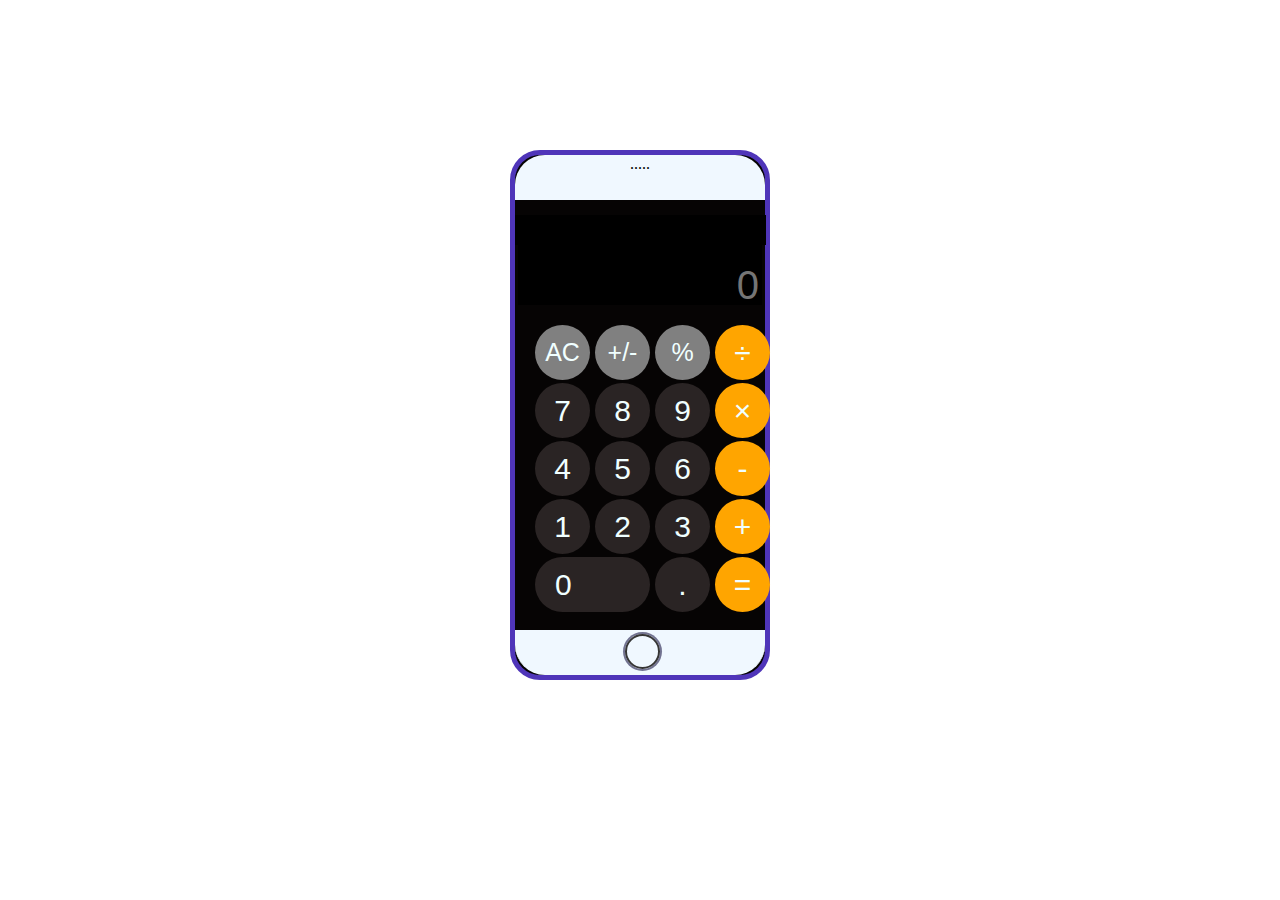
==== Calculator/index.html @ cabf8a81 "21/01/2024" ====
<!DOCTYPE html>
<html lang="en">
<head>
    <meta charset="UTF-8">
    <meta name="viewport" content="width=device-width, initial-scale=1.0">
    <title>Calculator</title>
    <link rel="stylesheet" href="styleSheet.css">
</head>
<body>
    <div class="container">
        <div class="fff">.....</div>
        <input type="text" id="just">
        <input type="text" placeholder="0" class="outputs">
        <div class="inputsArea">
            <button class="gray clear"> AC </button>
            <button class="gray neg" value=" +/-"> +/- </button>
            <button class="gray persent" value="%"> % </button>
            <button id="orange" value="÷"> ÷ </button>
            <button class="numbers" value="7"> 7 </button>
            <button class="numbers" value="8"> 8 </button>
            <button class="numbers" value="9"> 9 </button>
            <button id="orange" value="×"> × </button>
            <button class="numbers" value="4"> 4 </button>
            <button class="numbers" value="5"> 5 </button>
            <button class="numbers" value="6"> 6 </button>
            <button id="orange" value="-"> - </button>
            <button class="numbers" value="1"> 1 </button>
            <button class="numbers" value="2"> 2 </button>
            <button class="numbers" value="3"> 3 </button>
            <button id="orange" value="+"> + </button>
            <button class="zero" value="0"> 0 </button>
            <button class="dot" value="."> . </button>
            <button class="equal"> = </button>
        </div>
        <div class="last">
            <div class="circle"></div>
        </div>
    </div>
    <script src="script.js"></script>
</body>
</html>
---- Calculator/styleSheet.css ----
*{
    padding: 0;
    margin: 0;
}

.container{
    border: 5px solid rgb(79, 53, 185);
    box-sizing: border-box;
    width: 260px;
    height: 530px;
    margin: 150px auto;
    text-align: center;
    border-radius: 30px;
    background-color: rgb(6, 4, 4);
    position: relative;
}

.fff{
    border-bottom: 2px solid aliceblue;
    box-sizing: border-box;
    height: 45px;
    background-color:aliceblue;
    border-radius: 30px 30px 0 0;
}

.last{
    position: absolute;
    border-bottom: 2px solid aliceblue;
    box-sizing: border-box;
    height: 45px;
    width: 250px;
    background-color:aliceblue;
    border-radius: 0 0 30px 30px;
    bottom: 0;
    padding: 3.5px 0;
}

.circle{
    box-sizing: border-box;
    border: 2px solid rgb(53, 53, 53);
    height: 35px;
    width: 35px;
    margin: 0 110px;
    border-radius: 50%;
    align-items: center;
    box-shadow: rgb(114, 115, 145) 0px 0px 0px 2px;
}

button{
    border-radius: 50%;
    height: 55px;
    width: 55px;
    font-size: 30px;
    border: none;
    color: azure;
    background-color:  rgb(42, 36, 36);
}


.outputs{
    height: 40px;
    width: 238px;
    font-size: 40px;
    text-align: end;
    padding-inline: 3px;
    padding-top: 20px;
    border: none;
    background-color: black;
    color: azure;
}

#just{
    height: 30px;
    width: 245px;
    margin-top: 15px;
    font-size: 15px;
    text-align: right;
    padding-inline: 3px;
    border: none;
    background-color: black;
}


input[type="text"] {
  pointer-events: none;
}

.inputsArea{
    padding: 20px;
    display: grid;
    justify-content: space-around;
    justify-content: space-evenly;
    grid-template-columns:repeat(4, 60px);
    grid-row-gap: 3px;
}

.zero{
    width: 115px;
    grid-column: span 2;
    border-radius: 30px;
    text-align: left;
    padding-left: 20px;
}

#orange{
    background-color: orange;
}

.equal{
    background-color: orange;
}

.gray{
    background-color: grey;
    font-size: 25px;
}

.gray:active{
    font-size: 30px;
}

button:hover{
    box-shadow: rgb(114, 115, 145) 4px 5px 10px -5px inset;
}

button:active{
    font-size: 35px;
}
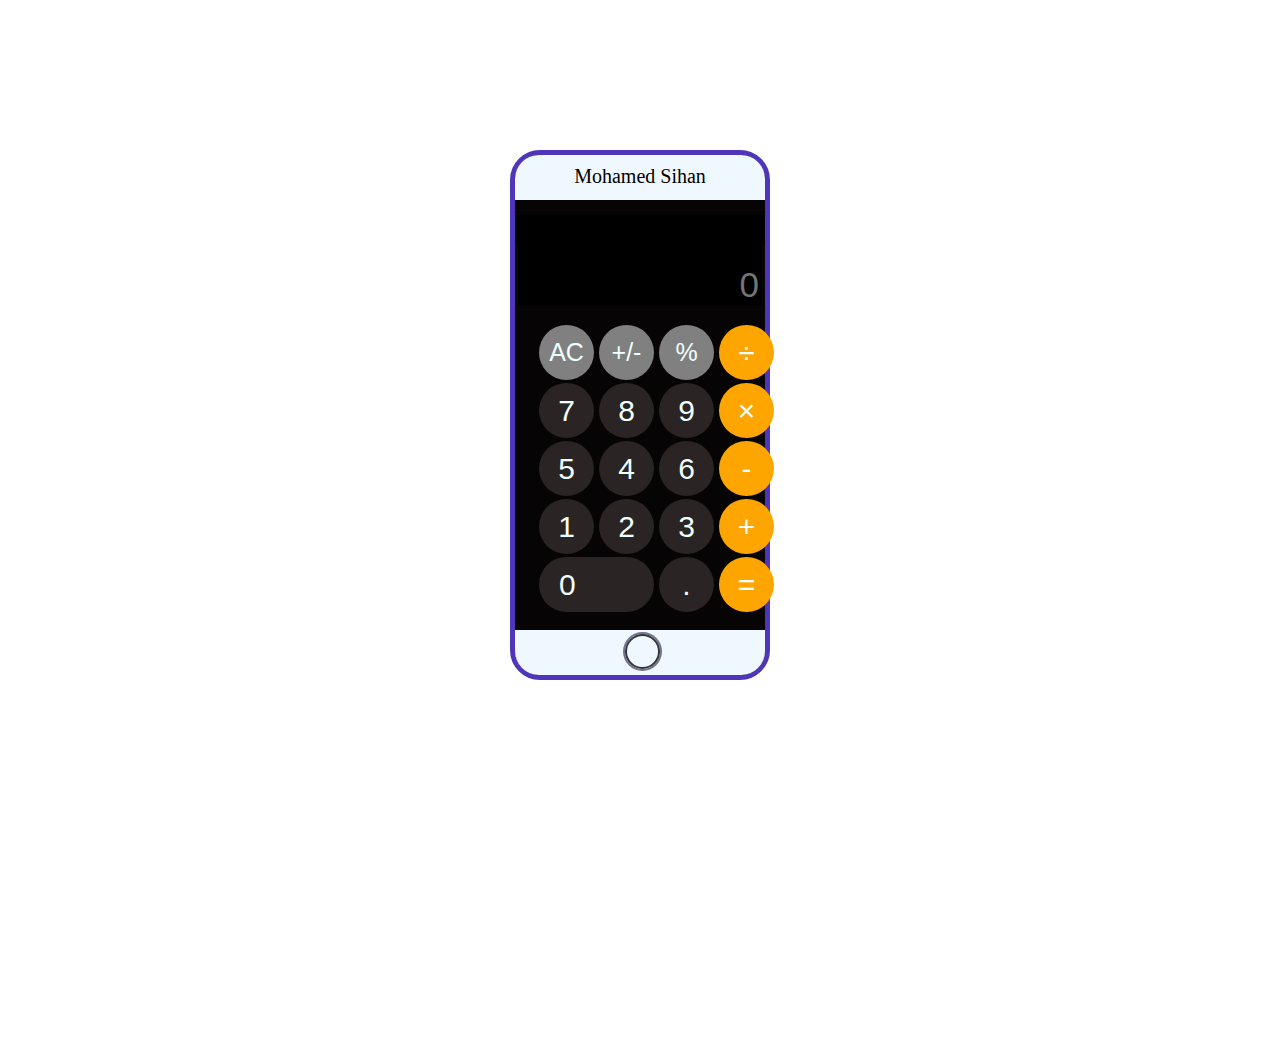
==== commit 4b5b2252: "10/02/2024" ====
--- a/Calculator/index.html
+++ b/Calculator/index.html
@@ -1,41 +1,41 @@
 <!DOCTYPE html>
 <html lang="en">
-<head>
-    <meta charset="UTF-8">
-    <meta name="viewport" content="width=device-width, initial-scale=1.0">
+  <head>
+    <meta charset="UTF-8" />
+    <meta name="viewport" content="width=device-width, initial-scale=1.0" />
     <title>Calculator</title>
-    <link rel="stylesheet" href="styleSheet.css">
-</head>
-<body>
+    <link rel="stylesheet" href="styleSheet.css" />
+  </head>
+  <body>
     <div class="container">
-        <div class="fff">.....</div>
-        <input type="text" id="just">
-        <input type="text" placeholder="0" class="outputs">
-        <div class="inputsArea">
-            <button class="gray clear"> AC </button>
-            <button class="gray neg" value=" +/-"> +/- </button>
-            <button class="gray persent" value="%"> % </button>
-            <button id="orange" value="÷"> ÷ </button>
-            <button class="numbers" value="7"> 7 </button>
-            <button class="numbers" value="8"> 8 </button>
-            <button class="numbers" value="9"> 9 </button>
-            <button id="orange" value="×"> × </button>
-            <button class="numbers" value="4"> 4 </button>
-            <button class="numbers" value="5"> 5 </button>
-            <button class="numbers" value="6"> 6 </button>
-            <button id="orange" value="-"> - </button>
-            <button class="numbers" value="1"> 1 </button>
-            <button class="numbers" value="2"> 2 </button>
-            <button class="numbers" value="3"> 3 </button>
-            <button id="orange" value="+"> + </button>
-            <button class="zero" value="0"> 0 </button>
-            <button class="dot" value="."> . </button>
-            <button class="equal"> = </button>
-        </div>
-        <div class="last">
-            <div class="circle"></div>
-        </div>
+      <div class="fff">Mohamed Sihan</div>
+      <input type="text" id="just" />
+      <input type="text" placeholder="0" id="outputs" />
+      <div class="inputsArea">
+        <button class="gray" onclick="Clear1()">AC</button>
+        <button class="gray" onclick="neg('-')">+/-</button>
+        <button class="gray" onclick="percen('%')">%</button>
+        <button id="orange" onclick="di('÷')">÷</button>
+        <button onclick="dis(7)">7</button>
+        <button onclick="dis(8)">8</button>
+        <button onclick="dis(9)">9</button>
+        <button id="orange" onclick="di('×')">×</button>
+        <button onclick="dis(5)">5</button>
+        <button onclick="dis(4)">4</button>
+        <button onclick="dis(6)">6</button>
+        <button id="orange" onclick="di('-')">-</button>
+        <button onclick="dis(1)">1</button>
+        <button onclick="dis(2)">2</button>
+        <button onclick="dis(3)">3</button>
+        <button id="orange" onclick="di('+')">+</button>
+        <button id="zero" onclick="dis(0)">0</button>
+        <button class="dot" onclick="dot('.')">.</button>
+        <button id="equal" onclick="equal()">=</button>
+      </div>
+      <div class="last">
+        <div class="circle"></div>
+      </div>
     </div>
-    <script src="script.js"></script>
-</body>
-</html>+    <script src="script2.js"></script>
+  </body>
+</html>
--- a/Calculator/styleSheet.css
+++ b/Calculator/styleSheet.css
@@ -1,128 +1,136 @@
-*{
-    padding: 0;
-    margin: 0;
+* {
+  padding: 0;
+  margin: 0;
 }
 
-.container{
-    border: 5px solid rgb(79, 53, 185);
-    box-sizing: border-box;
-    width: 260px;
-    height: 530px;
-    margin: 150px auto;
-    text-align: center;
-    border-radius: 30px;
-    background-color: rgb(6, 4, 4);
-    position: relative;
+body {
+  height: 100vh;
+  width: 100vw;
+  box-sizing: border-box;
+}
+.container {
+  border: 5px solid rgb(79, 53, 185);
+  box-sizing: border-box;
+  width: 260px;
+  height: 530px;
+  margin: 150px auto;
+  text-align: center;
+  border-radius: 30px;
+  background-color: rgb(6, 4, 4);
+  position: relative;
 }
 
-.fff{
-    border-bottom: 2px solid aliceblue;
-    box-sizing: border-box;
-    height: 45px;
-    background-color:aliceblue;
-    border-radius: 30px 30px 0 0;
+.fff {
+  border-bottom: 2px solid aliceblue;
+  box-sizing: border-box;
+  height: 45px;
+  background-color: aliceblue;
+  border-radius: 24px 24px 0 0;
+  padding-top: 10px;
+  font-size: 20px;
 }
 
-.last{
-    position: absolute;
-    border-bottom: 2px solid aliceblue;
-    box-sizing: border-box;
-    height: 45px;
-    width: 250px;
-    background-color:aliceblue;
-    border-radius: 0 0 30px 30px;
-    bottom: 0;
-    padding: 3.5px 0;
+.last {
+  position: absolute;
+  border-bottom: 2px solid aliceblue;
+  box-sizing: border-box;
+  height: 45px;
+  width: 250px;
+  background-color: aliceblue;
+  border-radius: 0 0 24px 24px;
+  bottom: 0;
+  padding: 3.5px 0;
 }
 
-.circle{
-    box-sizing: border-box;
-    border: 2px solid rgb(53, 53, 53);
-    height: 35px;
-    width: 35px;
-    margin: 0 110px;
-    border-radius: 50%;
-    align-items: center;
-    box-shadow: rgb(114, 115, 145) 0px 0px 0px 2px;
+.circle {
+  box-sizing: border-box;
+  border: 2px solid rgb(53, 53, 53);
+  height: 35px;
+  width: 35px;
+  margin: 0 110px;
+  border-radius: 50%;
+  align-items: center;
+  box-shadow: rgb(114, 115, 145) 0px 0px 0px 2px;
 }
 
-button{
-    border-radius: 50%;
-    height: 55px;
-    width: 55px;
-    font-size: 30px;
-    border: none;
-    color: azure;
-    background-color:  rgb(42, 36, 36);
+button {
+  border-radius: 50%;
+  height: 55px;
+  width: 55px;
+  font-size: 30px;
+  border: none;
+  color: azure;
+  background-color: rgb(42, 36, 36);
+  margin-left: 4px;
 }
 
-
-.outputs{
-    height: 40px;
-    width: 238px;
-    font-size: 40px;
-    text-align: end;
-    padding-inline: 3px;
-    padding-top: 20px;
-    border: none;
-    background-color: black;
-    color: azure;
+#outputs {
+  height: 40px;
+  width: 238px;
+  font-size: 35px;
+  text-align: end;
+  padding-inline: 3px;
+  padding-top: 20px;
+  border: none;
+  background-color: black;
+  color: azure;
 }
 
-#just{
-    height: 30px;
-    width: 245px;
-    margin-top: 15px;
-    font-size: 15px;
-    text-align: right;
-    padding-inline: 3px;
-    border: none;
-    background-color: black;
+#just {
+  height: 30px;
+  width: 242px;
+  margin-top: 15px;
+  font-size: 15px;
+  text-align: right;
+  padding-inline: 3px;
+  padding-right: 5px;
+  border: none;
+  background-color: black;
+  color: azure;
 }
-
 
 input[type="text"] {
   pointer-events: none;
 }
 
-.inputsArea{
-    padding: 20px;
-    display: grid;
-    justify-content: space-around;
-    justify-content: space-evenly;
-    grid-template-columns:repeat(4, 60px);
-    grid-row-gap: 3px;
+.inputsArea {
+  padding: 20px;
+  display: grid;
+  justify-content: space-around;
+  justify-content: space-evenly;
+  grid-template-columns: repeat(4, 60px);
+  grid-row-gap: 3px;
 }
 
-.zero{
-    width: 115px;
-    grid-column: span 2;
-    border-radius: 30px;
-    text-align: left;
-    padding-left: 20px;
+#zero {
+  width: 115px;
+  grid-column: span 2;
+  border-radius: 30px;
+  text-align: left;
+  padding-left: 20px;
 }
 
-#orange{
-    background-color: orange;
+#orange {
+  background-color: orange;
 }
 
-.equal{
-    background-color: orange;
+#equal {
+  background-color: orange;
 }
 
-.gray{
-    background-color: grey;
-    font-size: 25px;
+.gray {
+  background-color: grey;
+  font-size: 25px;
 }
 
-.gray:active{
-    font-size: 30px;
+.gray:active {
+  font-size: 30px;
 }
 
-button:hover{
-    box-shadow: rgb(114, 115, 145) 4px 5px 10px -5px inset;
+button:hover {
+  box-shadow: rgb(114, 115, 145) 4px 5px 10px -5px inset;
 }
 
-button:active{
-    font-size: 35px;
-}+button:active {
+  font-size: 35px;
+}
